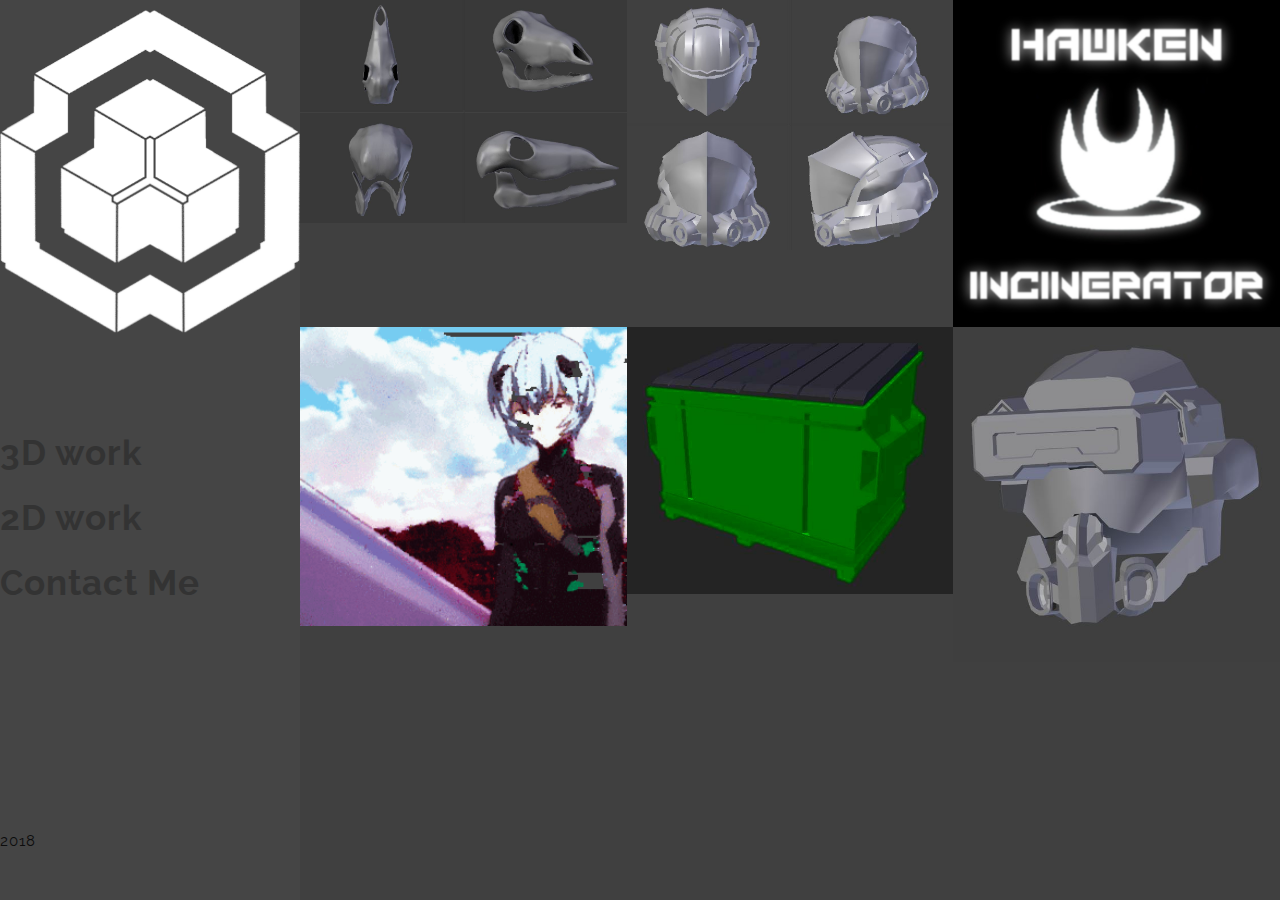
==== 2D.html @ 46dfde57 "Seperated 2D and 3D" ====
<!DOCTYPE html>
<html lang="en">
<head>
	<title>Dirk S Portfolio</title>
	<meta charset="utf-8">
	<meta name="author" content="Dirk S">
	<meta name="description" content="Portfolio of various pieces of work"/>
	<meta name="viewport" content="width=device-width, initial-scale=1.0, minimum-scale=1.0" />
	<link rel="stylesheet" type="text/css" href="css/reset.css">
	<link rel="stylesheet" type="text/css" href="css/main.css">
    <script type="text/javascript" src="js/jquery.js"></script>
    <script type="text/javascript" src="js/main.js"></script>
</head>
<body>

	<header>
		<div class="logo">
			<a href="index.html"><img src="img/mylogotransparent.png" title="Logo" alt="Logo"/></a>
		</div><!-- end logo -->

		<div id="menu_icon"></div>
		<nav>
			<ul>
				<li><a href="index.html">3D work</a></li>
				<li><a href="2D.html">2D work</a></li>
				<li><a href="contact.html">Contact Me</a></li>
			</ul>
		</nav><!-- end navigation menu -->

		<div class="footer clearfix">
			<ul class="social clearfix">
				<!--<li><a href="#" class="fb" data-title="Facebook"></a></li>
				<li><a href="#" class="google" data-title="Google +"></a></li>
				<li><a href="#" class="behance" data-title="Behance"></a></li>
				<li><a href="#" class="twitter" data-title="Twitter"></a></li>
				<li><a href="#" class="dribble" data-title="Dribble"></a></li>
				<li><a href="#" class="rss" data-title="RSS"></a></li>-->
			</ul><!-- end social -->

			<div class="rights">
				<p>2018</p>

			</div><!-- end rights -->
		</div ><!-- end footer -->
	</header><!-- end header -->

	<section class="main clearfix">

		<div class="work">
		
			<a href="Work_1.html">
				<img src="img/work1.jpg" class="media" alt="Deer Skull Sculpt"/>
				<div class="caption">
					<div class="work_title">
						<h1>Deer Skull Sculpt</h1>
					</div>
				</div>
			</a>
		</div>
		

		<div class="work">
			<a href="inner2.html">
				<img src="img/work2.jpg" class="media" alt=""/>
				<div class="caption">
					<div class="work_title">
						<h1>texttest</h1>
					</div>
				</div>
			</a>
		</div>

		<div class="work">
			<a href="inner3.html">
				<img src="img/work3.jpg" class="media" alt=""/>
				<div class="caption">
					<div class="work_title">
						<h1>culpa qui officia deserunt mollit</h1>
					</div>
				</div>
			</a>
		</div>

		<div class="work">
			<a href="inner4.html">
				<img src="img/work4.gif" class="media" alt=""/>
				<div class="caption">
					<div class="work_title">
						<h1>culpa qui officia deserunt mollit</h1>
					</div>
				</div>
			</a>
		</div>

		<div class="work">
			<a href="inner5.html">
				<img src="img/work5.jpg" class="media" alt=""/>
				<div class="caption">
					<div class="work_title">
						<h1>culpa qui officia deserunt mollit</h1>
					</div>
				</div>
			</a>
		</div>

		<div class="work">
			<a href="inner6.html">
				<img src="img/work6.jpg" class="media" alt=""/>
				<div class="caption">
					<div class="work_title">
						<h1>culpa qui officia deserunt mollit</h1>
					</div>
				</div>
			</a>
		</div>
		

	</section><!-- end main -->
	
</body>
</html>
---- css/main.css ----
/*


    
    
    - Fonts
    - General CSS
    - Header
    - Home/portfolio 
    - Inner page 
    - Map/Contact page  
    - Tooltip 
    - Responsive code
  
    
*/



/*  Fonts  */
@font-face {
    font-family: 'raleway-regular';
    src: url('../fonts/raleway-regular.eot');
    src: url('../fonts/raleway-regular.eot?#iefix') format('embedded-opentype'),
         url('../fonts/raleway-regular.woff') format('woff'),
         url('../fonts/raleway-regular.ttf') format('truetype'),
         url('../fonts/raleway-regular.svg#ralewayregular') format('svg');
    font-weight: normal;
    font-style: normal;

}


@font-face {
    font-family: 'raleway-bold';
    src: url('../fonts/raleway-bold.eot');
    src: url('../fonts/raleway-bold.eot?#iefix') format('embedded-opentype'),
         url('../fonts/raleway-bold.woff') format('woff'),
         url('../fonts/raleway-bold.ttf') format('truetype'),
         url('../fonts/raleway-bold.svg#ralewaybold') format('svg');
    font-weight: normal;
    font-style: normal;

}


@font-face {
    font-family: 'raleway-semibold';
    src: url('../fonts/raleway-semibold.eot');
    src: url('../fonts/raleway-semibold.eot?#iefix') format('embedded-opentype'),
         url('../fonts/raleway-semibold.woff') format('woff'),
         url('../fonts/raleway-semibold.ttf') format('truetype'),
         url('../fonts/raleway-semibold.svg#ralewaysemibold') format('svg');
    font-weight: normal;
    font-style: normal;

}



/*  General CSS*/
body{
    background: #404040; /* main bg */
}

.wrapper{
    width: 92.72727272727273%;
    margin: 0 auto;
}

header ul.social li a,
.main .work a .caption,
header nav ul li a{
    transition:all .1s linear;
    -webkit-transition:all .1s linear;
    -moz-transition:all .1s linear;
    -o-transition:all .1s linear;
}

h1, h2, h3, h4, h5 ,h6{
    color: #4b4848;
    font-family: "raleway-regular", arial;
    letter-spacing: 1px;
}

h1              { font-size: 2em; margin: .67em 0 }
h2              { font-size: 1.5em; margin: .75em 0 }
h3              { font-size: 1.17em; margin: .83em 0 }
h5              { font-size: .83em; margin: 1.5em 0 }
h6              { font-size: .75em; margin: 1.67em 0 }
h1, h2, h3, h4,
h5, h6          { font-weight: bolder }

.clearfix:before,  
.clearfix:after {  
    content: " ";  
    display: table;  
}  
.clearfix:after {  
    clear: both;  
}  
 
.clearfix {  
    *zoom: 1;  
}







/*  Header  */
@media (min-width:1099px){
    header{
        display: block;
        position: fixed;
        top: 0;
        left: 0;
        width: 300px;
        min-height: 100%;
        padding: 0 0 0 0px;
        background: #454545; /* side bg */
        float: left;
        overflow: hidden;
        z-index: 9999;
    }

    header .logo{
        margin-top: 10px;
    }

    header nav ul{
        display: block;
        overflow: hidden;
        margin-top: 100px;
        list-style: none;
    }

    header nav ul li{
        display: block;
        margin-bottom: 30px;
    }

    header nav ul li a{
        color: #333333; /* text color */
        font-family: "raleway-bold", arial;
        font-size: 35px;
        text-decoration: none;
        letter-spacing: 1px;
    }

    header nav ul li a:hover,
    header nav ul li a.selected{
        color: #969595; /* hover text color*/
    }

    header .footer{
        position: absolute;
        bottom: 50px;
    }

    header ul.social{
        list-style: none;
        margin-bottom: 5px;
    }

    header ul.social li{
        display: block;
        float: left;
        position: relative;
        margin: 0 15px 15px 0;
    }


    header ul.social li a{
        display: block;
        width: 30px;
        height: 30px;
        background: url('../img/sm.png') no-repeat;
        background-position: 0 0;
    }


    header ul.social li a:hover{
        background: url('../img/sm_hover.png') no-repeat;
    }



    header ul.social li a.fb,
    header ul.social li a.fb:hover{
        background-position: 0 0;
    }


    header ul.social li a.google,
    header ul.social li a.google:hover{
        background-position: -31px 0;
    }

    header ul.social li a.behance,
    header ul.social li a.behance:hover{
        background-position: -62px 0;
    }

    header ul.social li a.twitter,
    header ul.social li a.twitter:hover{
        background-position: -93px 0;
    }

    header ul.social li a.dribble,
    header ul.social li a.dribble:hover{
        background-position: -124px 0;
    }

    header ul.social li a.rss,
    header ul.social li a.rss:hover{
        background-position: -155px 0;
    }

    header .rights p{
        color: #0d0d0d;
        font-family: "raleway-regular", arial;
        font-size: 15px;
        letter-spacing: 1px;
        line-height: 18px;
    }

    header .rights a{
        font-family: "raleway-bold", arial;
        font-weight: bold;
        text-decoration: none;
    }
    #menu_icon,
    .close_menu{
        display: none;
    }

}

#menu_icon,
.close_menu{
    float: right;
    margin-right: 40px;
    width: 40px;
    height: 40px;
    cursor: pointer;
    background: url('../img/men_icons.png') no-repeat;
}

#menu_icon{    
    background-position: 0 0;
}
.close_menu{
    background-position: -41px 0!important;
}






/*  Main  */
.main{
    width: 100%;
    height: 100%;
    padding-left: 300px;
    -moz-box-sizing: border-box;
    -webkit-box-sizing: border-box;
    box-sizing: border-box;
    position: relative;
    z-index: 55;
    background: #404040; /*image bg color */
    clear: both;
}







/*  Home/portfolio  */
.main .work{
    display: block;
    width: 33.33333333333333%;
    height: auto;
    float: left;
    position: relative;
    overflow: hidden;
}

.main .work .media{
    width: 100%;
    vertical-align: middle;
}

.main .work .caption{
    position: absolute;
    display: block;
    width: 100%;
    height: 100%;
    top: 0; 
    left: 0;
    background: #4c4c4c; /*hover color */
    opacity: 0;
}


.main .work a:hover .caption{
    opacity: 1;
}


.work .caption .work_title{
    display: block;
    width: 100%;
    position: absolute;
    text-align: center;
    top: 50%;
    margin-top: -40px;
}

.main .work .caption h1{
    position: relative;
    display: inline-block;
    max-width: 90%;
    padding: 20px 0;
    z-index: 77;
    color: #300000; /*hover text color */
    font-family: "raleway-regular", arial;
    font-size: 16px;
    letter-spacing: .5px;
    border-bottom: 1px solid #bfbbbb;
    border-top: 1px solid #bfbbbb;
}







/*  Work Page  */
.top{
    width: 100%;
    height: 350px;
    overflow: auto;
    display: block;
    position: relative;
    background: url('../img/work1.jpg') no-repeat;
    background-size: cover;
    -webkit-background-size: cover;
    -moz-background-size: cover;
    -o-background-size: cover;
    background-position: 50% 50%;
}

.work_nav{
    display: block;
    width: 100%;
}

.work_nav .btn{
    float: right;
}

.work_nav ul{
    list-style: none;
}

.work_nav ul li{
    display: block;
    float: left;
    margin: 0 0 1px 1px;
    position: relative;
}

.work_nav a{
    display: block;
    width: 40px;
    height: 40px;
    background: url('../img/p_navigation.png') no-repeat;
    background-position: 0 0;
}

.work_nav a.previous{
    background-position: 0 0;
}

.work_nav a.grid{
    background-position: -41px 0;
}

.work_nav a.next{
    background-position: -82px 0;
}

.top .title{
    display: block;
    width: 100%;color: #4b4848;
    font-family: "raleway-bold", arial;
    font-size: 26px;
    font-weight: bold;
    background: rgba(255, 255, 255, .7);
    padding: 20px;
    text-transform: uppercase;
    line-height: 30px;
    margin: 0!important;
    overflow: hidden;

    -webkit-box-sizing: border-box;
    -moz-box-sizing: border-box;
    -ms-box-sizing: border-box;
    box-sizing: border-box;

}

.content_header{
    position: absolute;
    bottom: 0;
    margin: 0 auto;
    left: 50%;
    margin-left: -46.36363636363637%;
}

.content{
    color: #4b4848;
    font-family: "raleway-regular", arial;
    font-size: 15px;
    line-height: 22px;
    padding: 60px 30px;
    background: #4c4c4c;

    -webkit-box-sizing: border-box;
    -moz-box-sizing: border-box;
    -ms-box-sizing: border-box;
    box-sizing: border-box;
}

.content p{
    color: #4b4848;
    font-family: "raleway-regular", arial;
    font-size: 15px;
    line-height: 24px;
    margin-bottom: 60px;
}

.content h1,
.content h2,
.content h3,
.content h4,
.content h5,
.content h6{
    color: #4b4848;
    font-family: "raleway-semibold", arial;
    font-weight: bold;
    line-height: 28px;
    margin-bottom: 30px;

}







/*  Contact page map  */
#map .map_adresse{
    font-family: 'raleway-regular', arial;
    font-size: 14px;
    line-height: 22px;
    letter-spacing: 1px;
}

#map .map_address,
#map .map_tel{
    padding: 5px;
}

#map .map_address .address,
#map .map_tel .tel{
    font-family: 'raleway-bold', arial;
    font-weight: bolder;
}

#map img{
    max-width: none;
}







/*  Tooltip  */
.tooltip{
    display: block;
    padding: 7px 10px;
    background: #333333;
    color: #fff;
    font-family: "raleway-regular", arial;
    font-size: 12px;
    position: absolute;
    white-space: nowrap;
    z-index: 999;
    opacity: 0;
    text-align: center;
    letter-spacing: .5px;

}

.tooltip:after{
    content: '';
    width: 0px;
    height: 0px;
    border-style: solid;
    border-width: 3px 3px 0 3px;
    border-color: #454545 transparent transparent transparent;
    display: block;
    text-align: center;
    position: absolute;
    bottom: -3px;
    left: 50%;
    margin-left: -3px;
}







/*  Responsive code  */
@media (max-width:1099px){

    header{
        display: block;
        width: 100%;
        min-height: 100px;
        padding: 0;
        position: relative;
    }
    header .logo{
        margin: 40px 0 0 30px;
        float: left;
    }
    header .footer{
        display: none;
    }
    header #menu_icon,
    header .close_menu{
        float: right;
        margin: 30px 30px 0 0;
    }
    
    header nav{
        width: 100%;
        position: absolute;
        top: 100px;
        left: 0;
        z-index: 9999;
    }

    header nav ul{
        list-style: none;
        display: none;
        position: relative;
    }
    header nav ul li a{
        display: block;
        width: 100%;
        padding: 30px 0;
        text-align: center;
        color: #454545;
        font-family: "raleway-regular", arial;
        font-size: 14px;
        text-decoration: none;
        border-top: 1px solid #f7f5f5;
        background: #4c4c4c;
    }
    header nav ul li a:active{
        background: #4c4c4c;
    }
    #menu_icon,
    .close_menu,
    .show_menu{
        display: block;
    }
    .show_menu{
        display: block;
    }

    .main .work{
        width: 50%;
    }
    .main{
        width: 100%;
        position: relative;
        padding-left: 0;
    }
    #map{
        margin: 0!important;
    }
}

@media (max-width:550px){
     .main .work{
        width: 100%;
    }
}
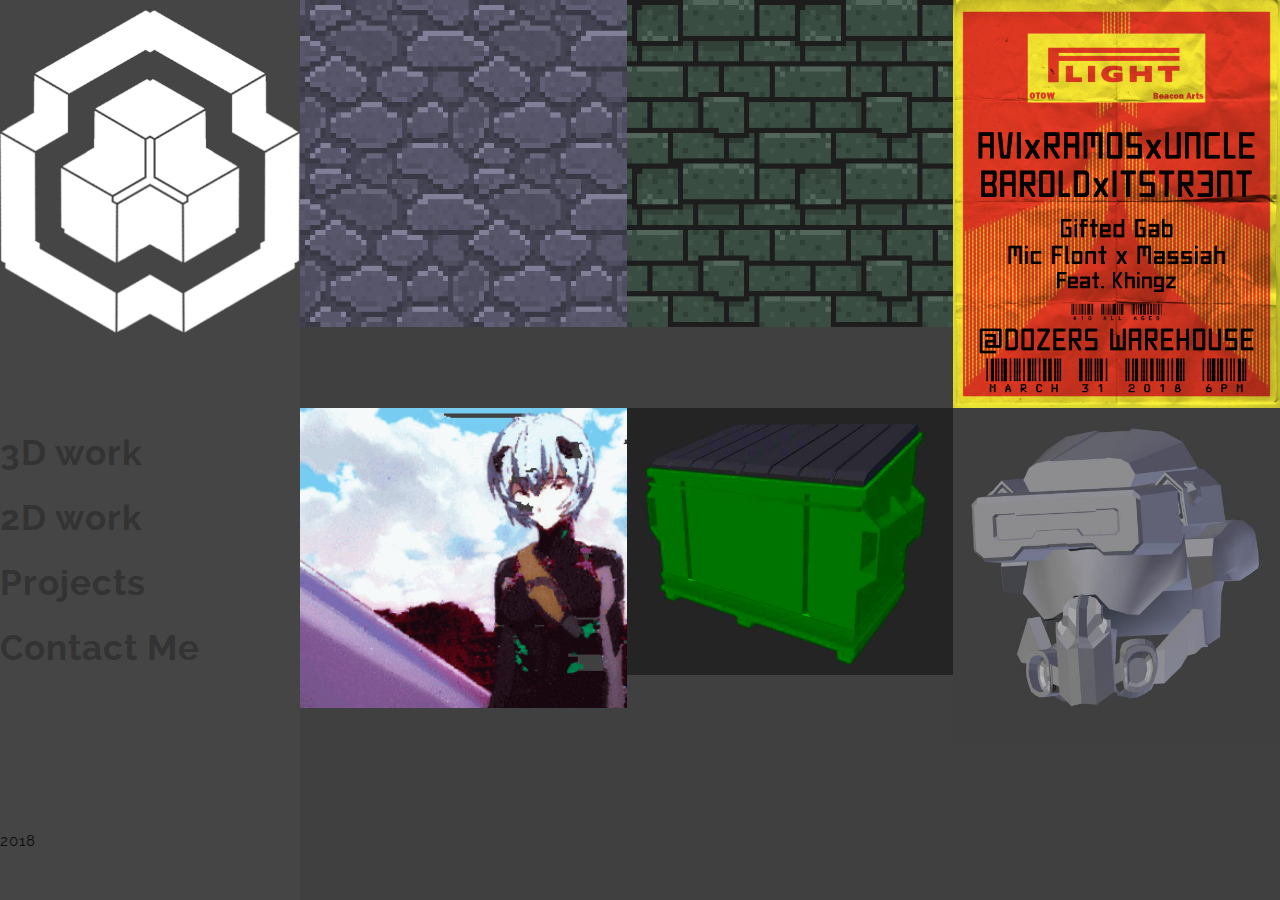
==== commit b4ee8832: "Added projects" ====
--- a/2D.html
+++ b/2D.html
@@ -23,6 +23,7 @@
 			<ul>
 				<li><a href="index.html">3D work</a></li>
 				<li><a href="2D.html">2D work</a></li>
+				<li><a href="projects.html">Projects</a></li>
 				<li><a href="contact.html">Contact Me</a></li>
 			</ul>
 		</nav><!-- end navigation menu -->
@@ -49,7 +50,7 @@
 		<div class="work">
 		
 			<a href="Work_1.html">
-				<img src="img/work1.jpg" class="media" alt="Deer Skull Sculpt"/>
+				<img src="img/work1.png" class="media" alt="Deer Skull Sculpt"/>
 				<div class="caption">
 					<div class="work_title">
 						<h1>Deer Skull Sculpt</h1>
@@ -61,7 +62,7 @@
 
 		<div class="work">
 			<a href="inner2.html">
-				<img src="img/work2.jpg" class="media" alt=""/>
+				<img src="img/work2.png" class="media" alt=""/>
 				<div class="caption">
 					<div class="work_title">
 						<h1>texttest</h1>
@@ -72,7 +73,7 @@
 
 		<div class="work">
 			<a href="inner3.html">
-				<img src="img/work3.jpg" class="media" alt=""/>
+				<img src="img/work3.png" class="media" alt=""/>
 				<div class="caption">
 					<div class="work_title">
 						<h1>culpa qui officia deserunt mollit</h1>
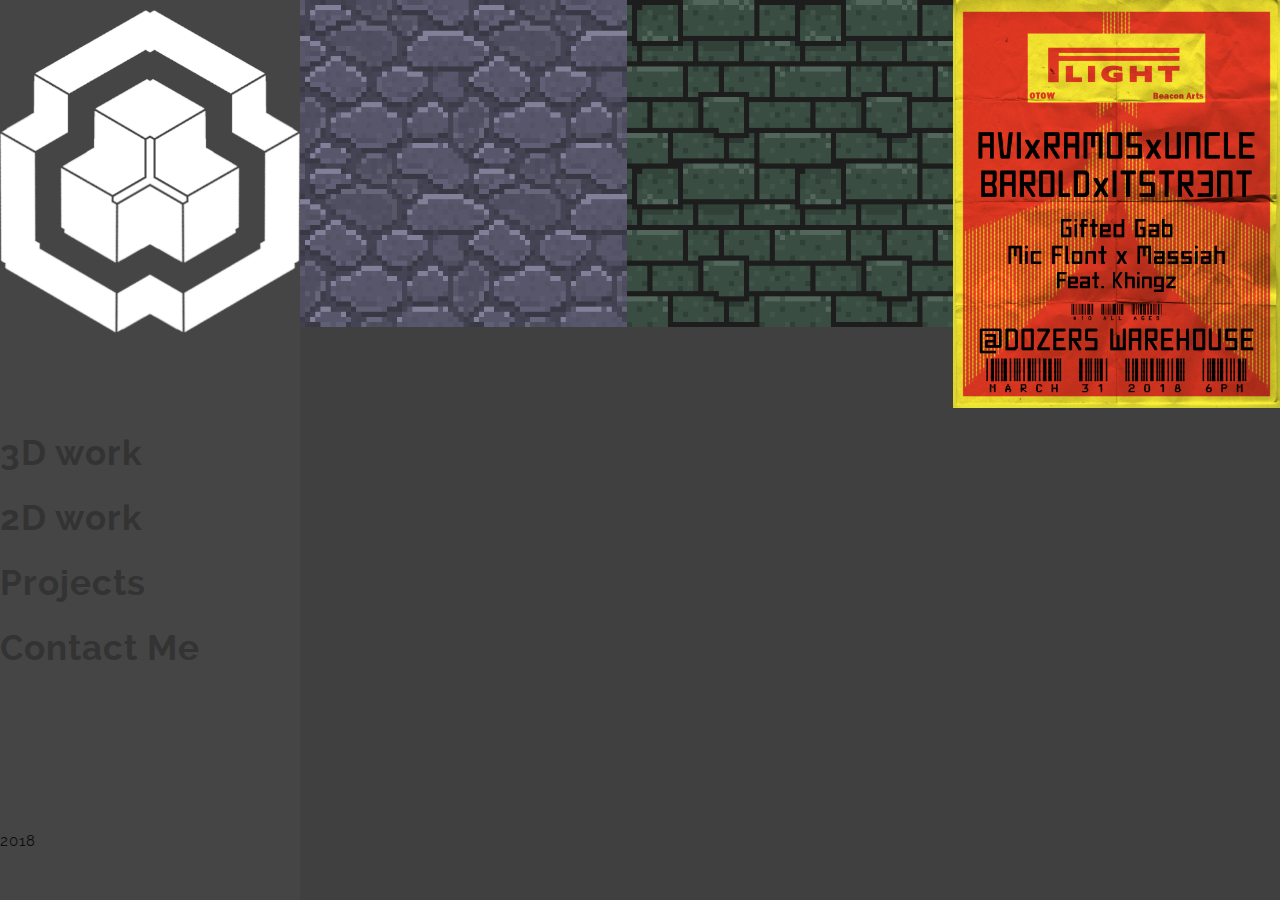
==== commit 3b8e1fd0: "Added recaptcha" ====
--- a/2D.html
+++ b/2D.html
@@ -50,10 +50,10 @@
 		<div class="work">
 		
 			<a href="Work_1.html">
-				<img src="img/work1.png" class="media" alt="Deer Skull Sculpt"/>
+				<img src="img/work1.png" class="media" alt=""/>
 				<div class="caption">
 					<div class="work_title">
-						<h1>Deer Skull Sculpt</h1>
+						<h1>Pixel stone floor tile</h1>
 					</div>
 				</div>
 			</a>
@@ -65,7 +65,7 @@
 				<img src="img/work2.png" class="media" alt=""/>
 				<div class="caption">
 					<div class="work_title">
-						<h1>texttest</h1>
+						<h1>Pixel stone brick tile</h1>
 					</div>
 				</div>
 			</a>
@@ -76,43 +76,13 @@
 				<img src="img/work3.png" class="media" alt=""/>
 				<div class="caption">
 					<div class="work_title">
-						<h1>culpa qui officia deserunt mollit</h1>
+						<h1>Promotional poster for Flight music event</h1>
 					</div>
 				</div>
 			</a>
 		</div>
 
-		<div class="work">
-			<a href="inner4.html">
-				<img src="img/work4.gif" class="media" alt=""/>
-				<div class="caption">
-					<div class="work_title">
-						<h1>culpa qui officia deserunt mollit</h1>
-					</div>
-				</div>
-			</a>
-		</div>
-
-		<div class="work">
-			<a href="inner5.html">
-				<img src="img/work5.jpg" class="media" alt=""/>
-				<div class="caption">
-					<div class="work_title">
-						<h1>culpa qui officia deserunt mollit</h1>
-					</div>
-				</div>
-			</a>
-		</div>
-
-		<div class="work">
-			<a href="inner6.html">
-				<img src="img/work6.jpg" class="media" alt=""/>
-				<div class="caption">
-					<div class="work_title">
-						<h1>culpa qui officia deserunt mollit</h1>
-					</div>
-				</div>
-			</a>
+	
 		</div>
 		
 
